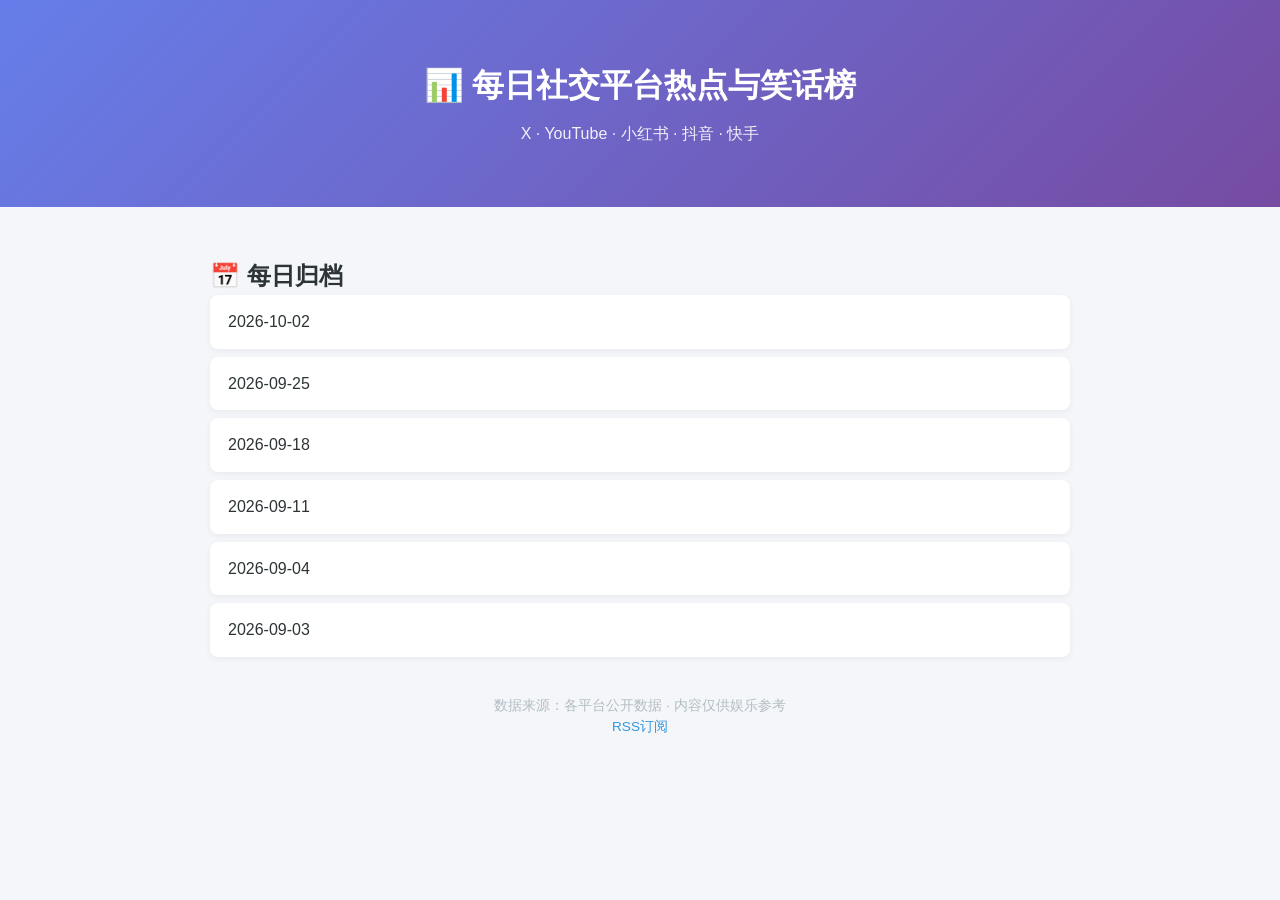
==== site/index.html @ c75c4a79 "📊 Weekly update: 2026-10-02" ====
<!DOCTYPE html>
<html lang="zh-CN">
<head>
    <meta charset="UTF-8">
    <meta name="viewport" content="width=device-width, initial-scale=1.0">
    <title>每日社交平台热点与笑话榜</title>
    <link rel="stylesheet" href="css/style.css">
</head>
<body>
    <header class="site-header">
        <div class="container">
            <h1>📊 每日社交平台热点与笑话榜</h1>
            <p class="subtitle">X · YouTube · 小红书 · 抖音 · 快手</p>
        </div>
    </header>
    <main class="container">
        <section>
            <h2>📅 每日归档</h2>
            <ul class="archive-list"><li><a href="Joke/2026-10-02/">2026-10-02</a></li><li><a href="Joke/2026-09-25/">2026-09-25</a></li><li><a href="Joke/2026-09-18/">2026-09-18</a></li><li><a href="Joke/2026-09-11/">2026-09-11</a></li><li><a href="Joke/2026-09-04/">2026-09-04</a></li><li><a href="Joke/2026-09-03/">2026-09-03</a></li></ul>
        </section>
        <footer class="site-footer">
            <p>数据来源：各平台公开数据 · 内容仅供娱乐参考</p>
            <p><a href="rss.xml">RSS订阅</a></p>
        </footer>
    </main>
</body>
</html>
---- site/css/style.css ----
/* ============================================
   每日社交平台热门榜 - 样式表
   响应式设计，移动端友好
   ============================================ */

* {
    margin: 0;
    padding: 0;
    box-sizing: border-box;
}

body {
    font-family: -apple-system, BlinkMacSystemFont, "Segoe UI", "PingFang SC",
        "Hiragino Sans GB", "Microsoft YaHei", sans-serif;
    background: #f5f6fa;
    color: #2d3436;
    line-height: 1.6;
}

.container {
    max-width: 900px;
    margin: 0 auto;
    padding: 20px;
}

/* ===== Header ===== */
.site-header {
    background: linear-gradient(135deg, #667eea 0%, #764ba2 100%);
    color: #fff;
    padding: 40px 0;
    text-align: center;
    margin-bottom: 30px;
}

.site-header h1 {
    font-size: 2rem;
    margin-bottom: 10px;
}

.site-header .subtitle {
    font-size: 1rem;
    opacity: 0.9;
}

/* ===== Date badge ===== */
.date-badge {
    display: inline-block;
    background: #3498db;
    color: #fff;
    padding: 6px 16px;
    border-radius: 20px;
    font-size: 0.9rem;
    margin-bottom: 25px;
}

/* ===== Platform sections ===== */
.platform-section {
    margin-bottom: 35px;
}

.platform-section h2 {
    font-size: 1.3rem;
    margin-bottom: 15px;
    padding-left: 12px;
    color: #2d3436;
}

.card-list {
    display: grid;
    gap: 12px;
}

.card {
    background: #fff;
    border-radius: 10px;
    padding: 16px 18px;
    box-shadow: 0 2px 8px rgba(0,0,0,0.06);
    display: flex;
    align-items: flex-start;
    gap: 14px;
    transition: transform 0.2s, box-shadow 0.2s;
}

.card:hover {
    transform: translateY(-2px);
    box-shadow: 0 4px 15px rgba(0,0,0,0.1);
}

.card-rank {
    font-size: 1.3rem;
    min-width: 40px;
    text-align: center;
    padding-top: 2px;
}

.card h3 {
    font-size: 1rem;
    margin-bottom: 6px;
    flex: 1;
}

.card h3 a {
    color: #2d3436;
    text-decoration: none;
}

.card h3 a:hover {
    color: #3498db;
}

.card .desc {
    font-size: 0.9rem;
    color: #636e72;
    margin-bottom: 8px;
}

.card .meta {
    font-size: 0.8rem;
    color: #b2bec3;
    display: flex;
    gap: 15px;
}

/* ===== Jokes section ===== */
.joke-section {
    margin-top: 35px;
}

.joke-section h2 {
    font-size: 1.3rem;
    margin-bottom: 15px;
    padding-left: 12px;
    color: #2d3436;
}

.joke-list {
    display: grid;
    gap: 10px;
}

.joke-card {
    background: #fff;
    border-radius: 10px;
    padding: 14px 16px;
    box-shadow: 0 2px 6px rgba(0,0,0,0.05);
    display: flex;
    gap: 14px;
    align-items: flex-start;
}

.joke-number {
    background: #f39c12;
    color: #fff;
    border-radius: 50%;
    width: 28px;
    height: 28px;
    display: flex;
    align-items: center;
    justify-content: center;
    font-size: 0.85rem;
    font-weight: bold;
    flex-shrink: 0;
}

.joke-content p {
    font-size: 0.95rem;
    color: #2d3436;
    margin-bottom: 8px;
}

.joke-tags {
    display: flex;
    gap: 8px;
    flex-wrap: wrap;
}

.tag {
    background: #f1f2f6;
    color: #636e72;
    font-size: 0.75rem;
    padding: 3px 10px;
    border-radius: 12px;
}

/* ===== Archive list ===== */
.archive-list {
    list-style: none;
    padding: 0;
}

.archive-list li {
    background: #fff;
    margin-bottom: 8px;
    border-radius: 8px;
    box-shadow: 0 2px 6px rgba(0,0,0,0.05);
}

.archive-list li a {
    display: block;
    padding: 14px 18px;
    color: #2d3436;
    text-decoration: none;
    font-weight: 500;
}

.archive-list li a:hover {
    background: #f1f2f6;
    color: #3498db;
}

/* ===== 双报告：热点汇总 + 笑话榜 ===== */
.report-divider {
    border-top: 2px dashed #dfe6e9;
    margin: 40px 0;
}

.section-sub {
    font-size: 0.85rem;
    color: #b2bec3;
    margin-bottom: 14px;
}

.note {
    font-size: 0.8rem;
    color: #ffeaa7;
    margin-top: 6px;
}

.heat {
    color: #e17055;
    font-weight: 600;
}

.empty-hint {
    font-size: 0.9rem;
    color: #b2bec3;
    padding: 12px 0;
}

.funny-section {
    margin-top: 0;
}

.joke-title a {
    font-size: 0.9rem;
    font-weight: 600;
    color: #636e72;
    text-decoration: none;
}

.joke-title a:hover {
    color: #3498db;
}

.joke-text {
    font-size: 0.98rem;
    color: #2d3436;
    line-height: 1.7;
}

.tag-real {
    background: #dff9fb;
    color: #0984e3;
}

.tag-gen {
    background: #dcdde1;
    color: #57606f;
}

/* ===== Footer ===== */
.site-footer {
    text-align: center;
    padding: 30px 0 20px;
    color: #b2bec3;
    font-size: 0.85rem;
}

.site-footer a {
    color: #3498db;
    text-decoration: none;
}

.site-footer a:hover {
    text-decoration: underline;
}

/* ===== Responsive ===== */
@media (max-width: 600px) {
    .site-header h1 {
        font-size: 1.5rem;
    }
    
    .card {
        flex-direction: column;
        gap: 8px;
    }
    
    .card-rank {
        font-size: 1.1rem;
    }
}
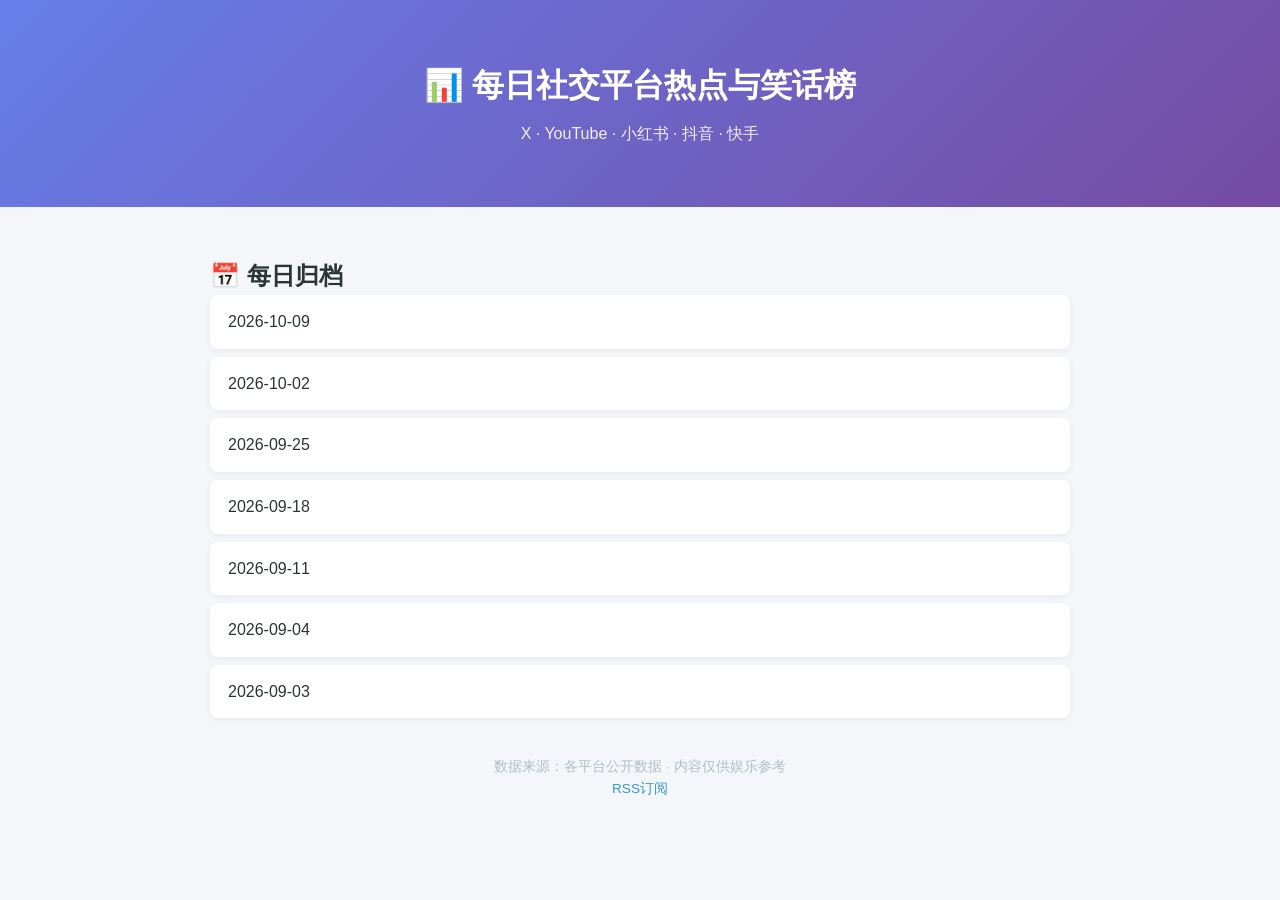
==== commit d15897de: "📊 Weekly update: 2026-10-09" ====
--- a/site/index.html
+++ b/site/index.html
@@ -16,7 +16,7 @@
     <main class="container">
         <section>
             <h2>📅 每日归档</h2>
-            <ul class="archive-list"><li><a href="Joke/2026-10-02/">2026-10-02</a></li><li><a href="Joke/2026-09-25/">2026-09-25</a></li><li><a href="Joke/2026-09-18/">2026-09-18</a></li><li><a href="Joke/2026-09-11/">2026-09-11</a></li><li><a href="Joke/2026-09-04/">2026-09-04</a></li><li><a href="Joke/2026-09-03/">2026-09-03</a></li></ul>
+            <ul class="archive-list"><li><a href="Joke/2026-10-09/">2026-10-09</a></li><li><a href="Joke/2026-10-02/">2026-10-02</a></li><li><a href="Joke/2026-09-25/">2026-09-25</a></li><li><a href="Joke/2026-09-18/">2026-09-18</a></li><li><a href="Joke/2026-09-11/">2026-09-11</a></li><li><a href="Joke/2026-09-04/">2026-09-04</a></li><li><a href="Joke/2026-09-03/">2026-09-03</a></li></ul>
         </section>
         <footer class="site-footer">
             <p>数据来源：各平台公开数据 · 内容仅供娱乐参考</p>
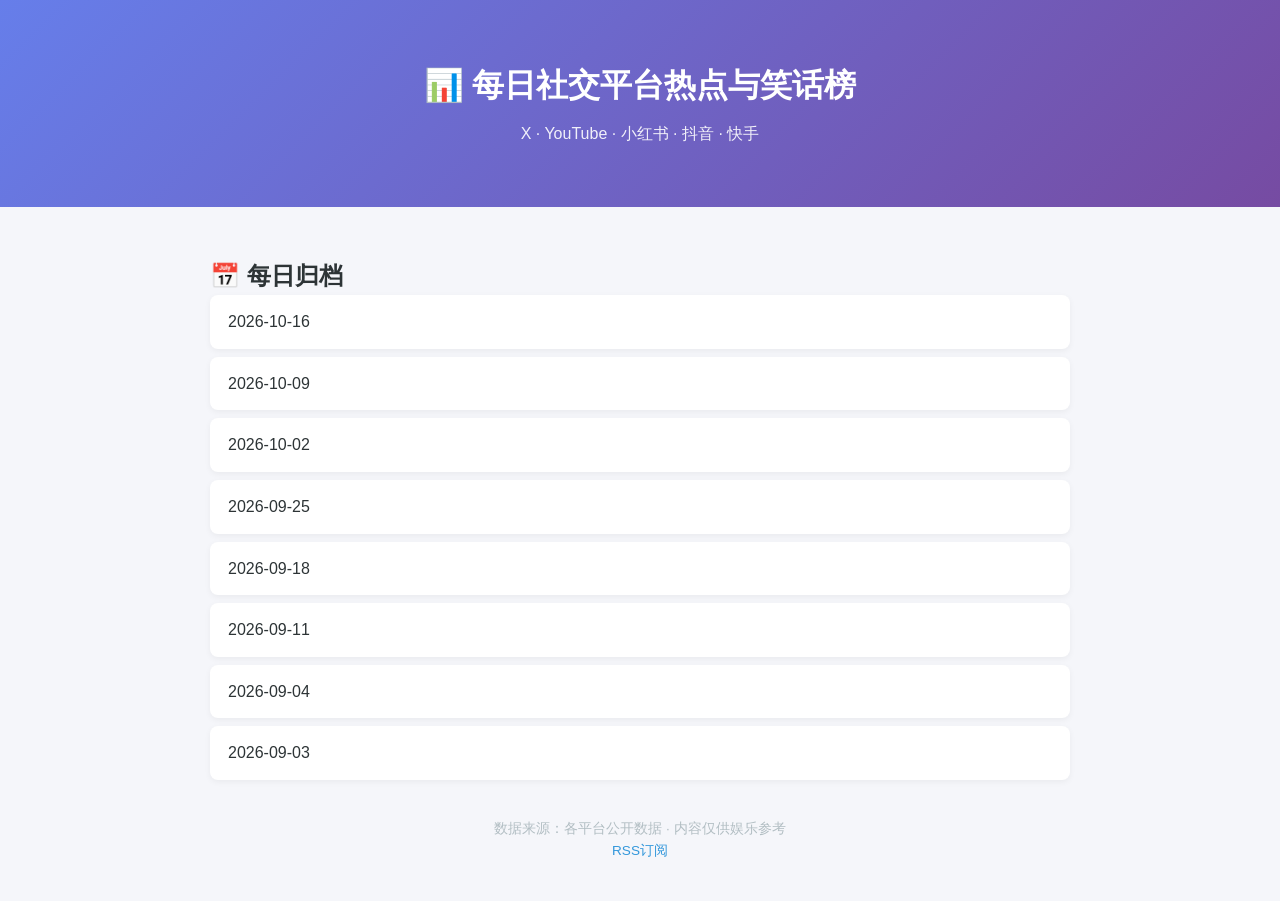
==== commit c6c56223: "📊 Weekly update: 2026-10-16" ====
--- a/site/index.html
+++ b/site/index.html
@@ -16,7 +16,7 @@
     <main class="container">
         <section>
             <h2>📅 每日归档</h2>
-            <ul class="archive-list"><li><a href="Joke/2026-10-09/">2026-10-09</a></li><li><a href="Joke/2026-10-02/">2026-10-02</a></li><li><a href="Joke/2026-09-25/">2026-09-25</a></li><li><a href="Joke/2026-09-18/">2026-09-18</a></li><li><a href="Joke/2026-09-11/">2026-09-11</a></li><li><a href="Joke/2026-09-04/">2026-09-04</a></li><li><a href="Joke/2026-09-03/">2026-09-03</a></li></ul>
+            <ul class="archive-list"><li><a href="Joke/2026-10-16/">2026-10-16</a></li><li><a href="Joke/2026-10-09/">2026-10-09</a></li><li><a href="Joke/2026-10-02/">2026-10-02</a></li><li><a href="Joke/2026-09-25/">2026-09-25</a></li><li><a href="Joke/2026-09-18/">2026-09-18</a></li><li><a href="Joke/2026-09-11/">2026-09-11</a></li><li><a href="Joke/2026-09-04/">2026-09-04</a></li><li><a href="Joke/2026-09-03/">2026-09-03</a></li></ul>
         </section>
         <footer class="site-footer">
             <p>数据来源：各平台公开数据 · 内容仅供娱乐参考</p>
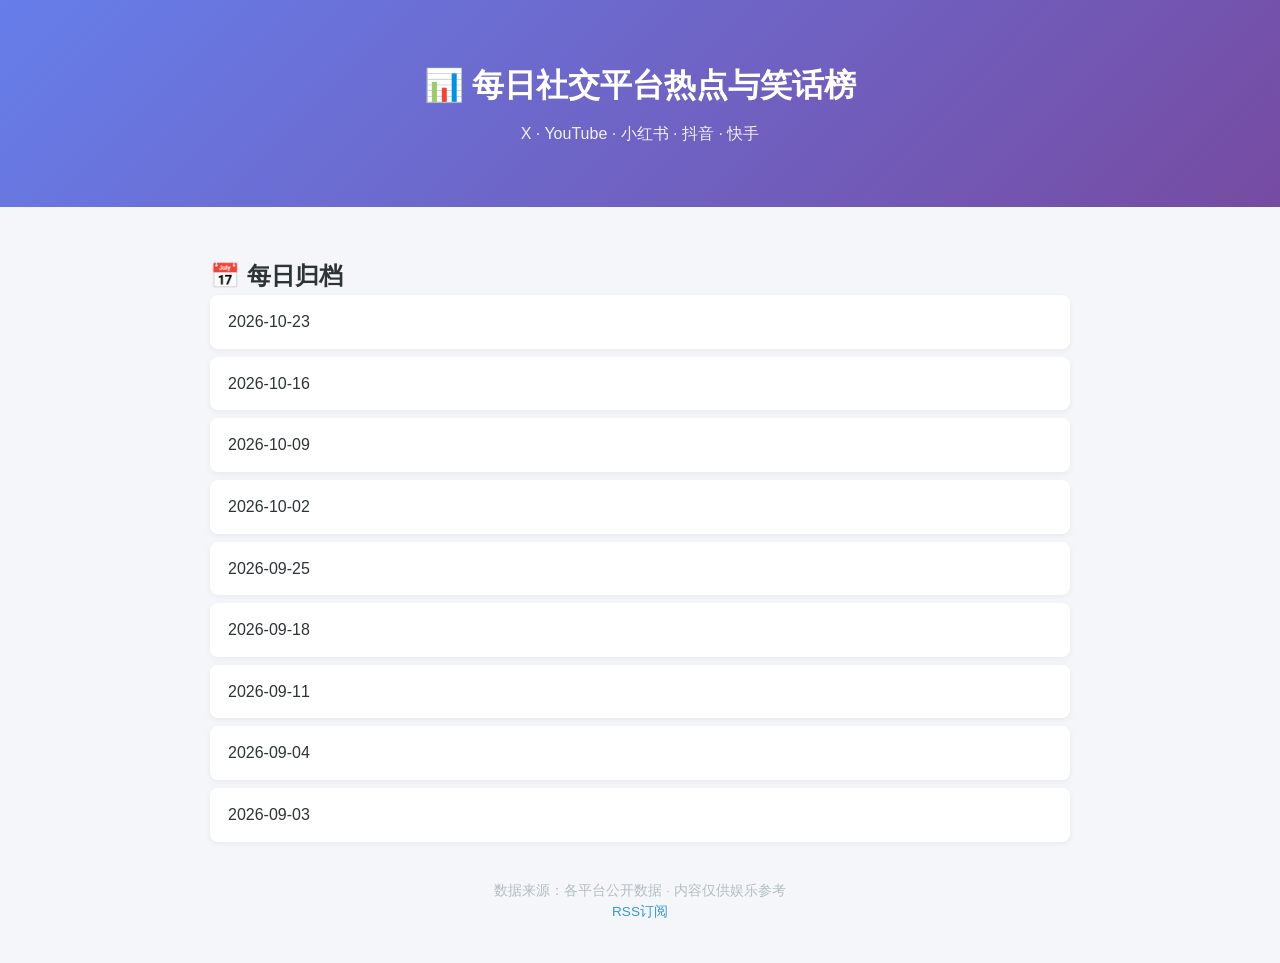
==== commit a5344c00: "📊 Weekly update: 2026-10-23" ====
--- a/site/index.html
+++ b/site/index.html
@@ -16,7 +16,7 @@
     <main class="container">
         <section>
             <h2>📅 每日归档</h2>
-            <ul class="archive-list"><li><a href="Joke/2026-10-16/">2026-10-16</a></li><li><a href="Joke/2026-10-09/">2026-10-09</a></li><li><a href="Joke/2026-10-02/">2026-10-02</a></li><li><a href="Joke/2026-09-25/">2026-09-25</a></li><li><a href="Joke/2026-09-18/">2026-09-18</a></li><li><a href="Joke/2026-09-11/">2026-09-11</a></li><li><a href="Joke/2026-09-04/">2026-09-04</a></li><li><a href="Joke/2026-09-03/">2026-09-03</a></li></ul>
+            <ul class="archive-list"><li><a href="Joke/2026-10-23/">2026-10-23</a></li><li><a href="Joke/2026-10-16/">2026-10-16</a></li><li><a href="Joke/2026-10-09/">2026-10-09</a></li><li><a href="Joke/2026-10-02/">2026-10-02</a></li><li><a href="Joke/2026-09-25/">2026-09-25</a></li><li><a href="Joke/2026-09-18/">2026-09-18</a></li><li><a href="Joke/2026-09-11/">2026-09-11</a></li><li><a href="Joke/2026-09-04/">2026-09-04</a></li><li><a href="Joke/2026-09-03/">2026-09-03</a></li></ul>
         </section>
         <footer class="site-footer">
             <p>数据来源：各平台公开数据 · 内容仅供娱乐参考</p>
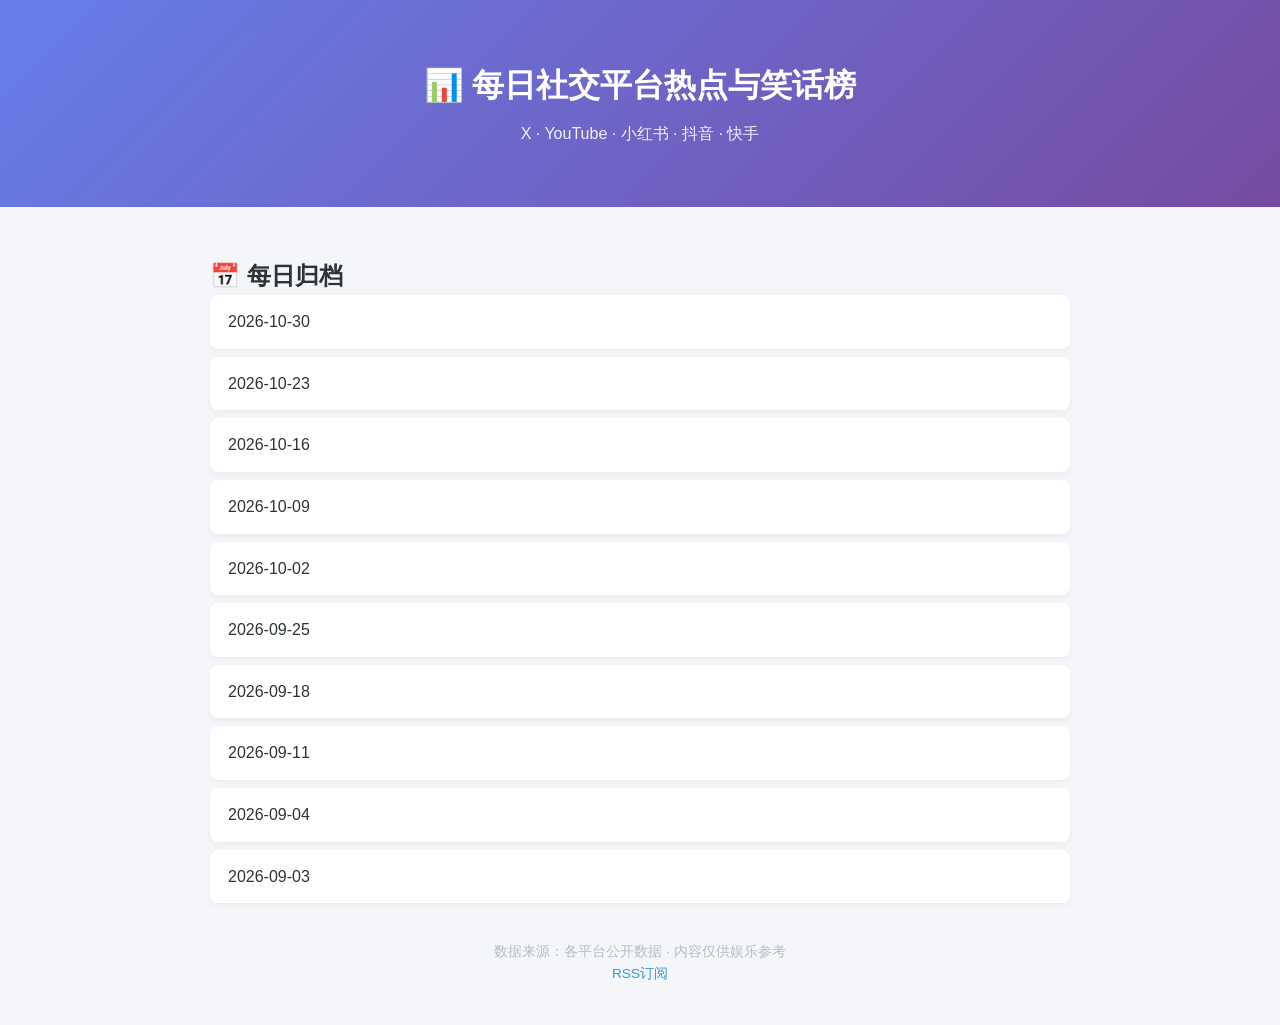
==== commit 33a58d6e: "📊 Weekly update: 2026-10-30" ====
--- a/site/index.html
+++ b/site/index.html
@@ -16,7 +16,7 @@
     <main class="container">
         <section>
             <h2>📅 每日归档</h2>
-            <ul class="archive-list"><li><a href="Joke/2026-10-23/">2026-10-23</a></li><li><a href="Joke/2026-10-16/">2026-10-16</a></li><li><a href="Joke/2026-10-09/">2026-10-09</a></li><li><a href="Joke/2026-10-02/">2026-10-02</a></li><li><a href="Joke/2026-09-25/">2026-09-25</a></li><li><a href="Joke/2026-09-18/">2026-09-18</a></li><li><a href="Joke/2026-09-11/">2026-09-11</a></li><li><a href="Joke/2026-09-04/">2026-09-04</a></li><li><a href="Joke/2026-09-03/">2026-09-03</a></li></ul>
+            <ul class="archive-list"><li><a href="Joke/2026-10-30/">2026-10-30</a></li><li><a href="Joke/2026-10-23/">2026-10-23</a></li><li><a href="Joke/2026-10-16/">2026-10-16</a></li><li><a href="Joke/2026-10-09/">2026-10-09</a></li><li><a href="Joke/2026-10-02/">2026-10-02</a></li><li><a href="Joke/2026-09-25/">2026-09-25</a></li><li><a href="Joke/2026-09-18/">2026-09-18</a></li><li><a href="Joke/2026-09-11/">2026-09-11</a></li><li><a href="Joke/2026-09-04/">2026-09-04</a></li><li><a href="Joke/2026-09-03/">2026-09-03</a></li></ul>
         </section>
         <footer class="site-footer">
             <p>数据来源：各平台公开数据 · 内容仅供娱乐参考</p>
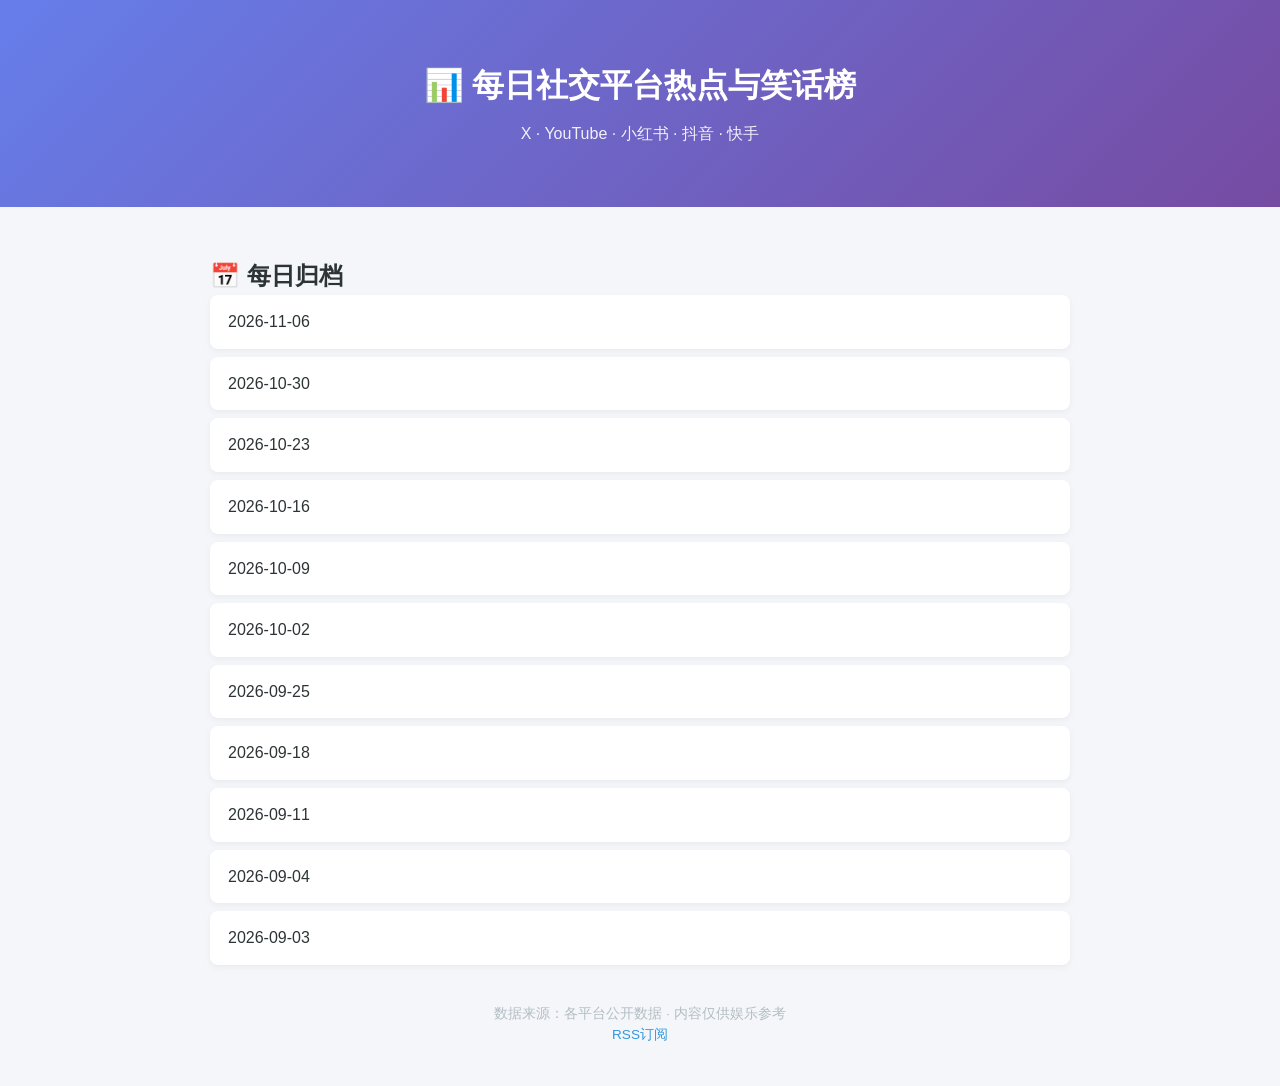
==== commit 742737b7: "📊 Weekly update: 2026-11-06" ====
--- a/site/index.html
+++ b/site/index.html
@@ -16,7 +16,7 @@
     <main class="container">
         <section>
             <h2>📅 每日归档</h2>
-            <ul class="archive-list"><li><a href="Joke/2026-10-30/">2026-10-30</a></li><li><a href="Joke/2026-10-23/">2026-10-23</a></li><li><a href="Joke/2026-10-16/">2026-10-16</a></li><li><a href="Joke/2026-10-09/">2026-10-09</a></li><li><a href="Joke/2026-10-02/">2026-10-02</a></li><li><a href="Joke/2026-09-25/">2026-09-25</a></li><li><a href="Joke/2026-09-18/">2026-09-18</a></li><li><a href="Joke/2026-09-11/">2026-09-11</a></li><li><a href="Joke/2026-09-04/">2026-09-04</a></li><li><a href="Joke/2026-09-03/">2026-09-03</a></li></ul>
+            <ul class="archive-list"><li><a href="Joke/2026-11-06/">2026-11-06</a></li><li><a href="Joke/2026-10-30/">2026-10-30</a></li><li><a href="Joke/2026-10-23/">2026-10-23</a></li><li><a href="Joke/2026-10-16/">2026-10-16</a></li><li><a href="Joke/2026-10-09/">2026-10-09</a></li><li><a href="Joke/2026-10-02/">2026-10-02</a></li><li><a href="Joke/2026-09-25/">2026-09-25</a></li><li><a href="Joke/2026-09-18/">2026-09-18</a></li><li><a href="Joke/2026-09-11/">2026-09-11</a></li><li><a href="Joke/2026-09-04/">2026-09-04</a></li><li><a href="Joke/2026-09-03/">2026-09-03</a></li></ul>
         </section>
         <footer class="site-footer">
             <p>数据来源：各平台公开数据 · 内容仅供娱乐参考</p>
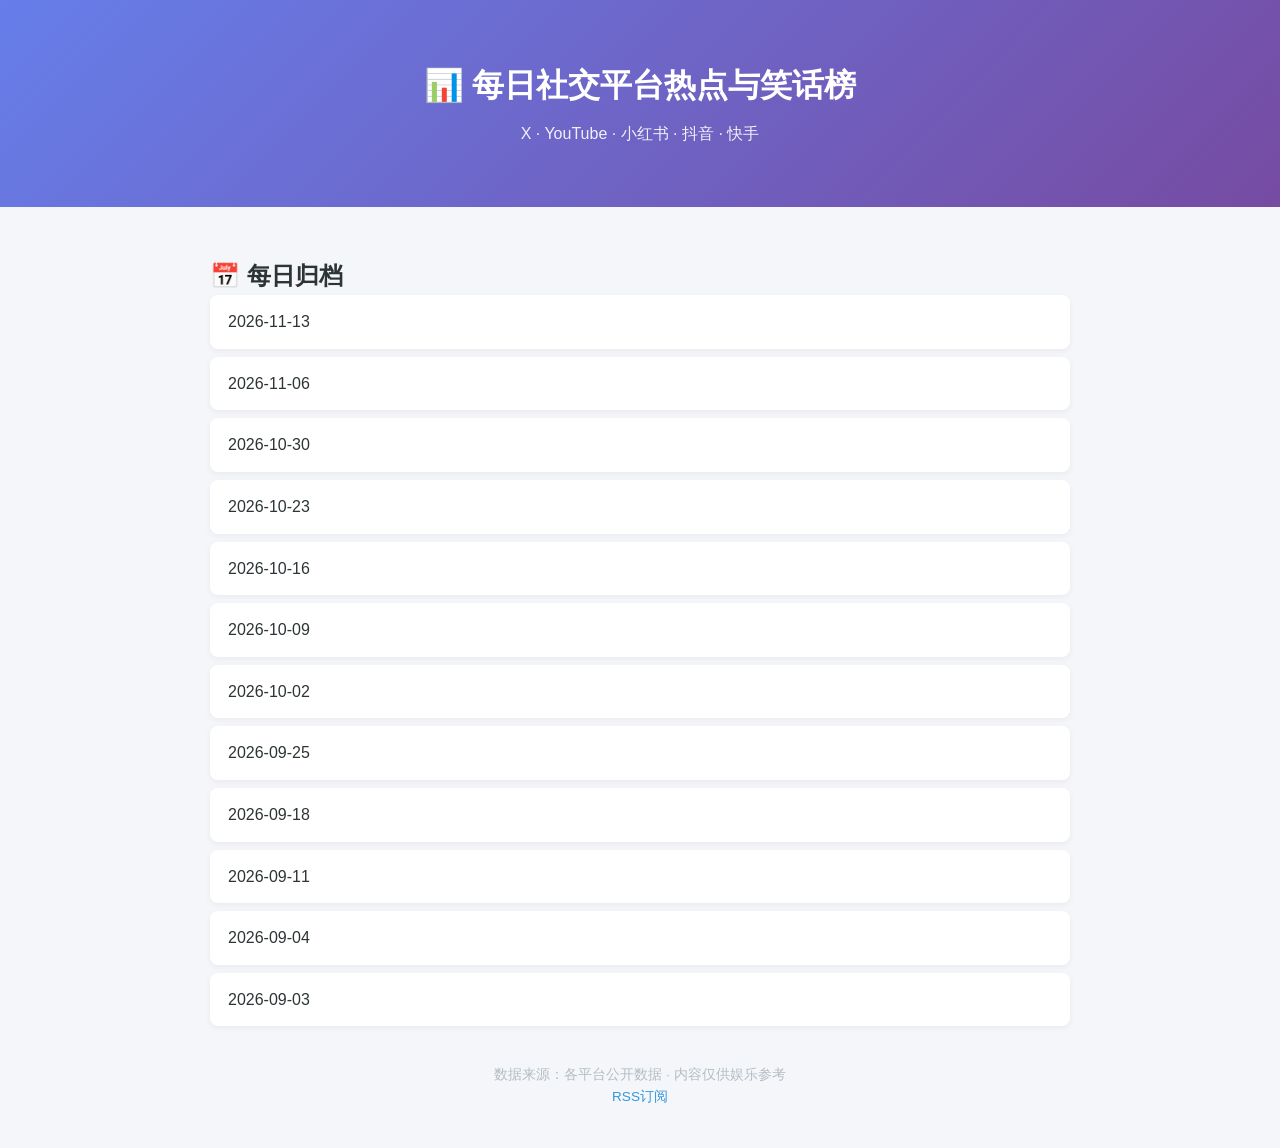
==== commit bef18536: "📊 Weekly update: 2026-11-13" ====
--- a/site/index.html
+++ b/site/index.html
@@ -16,7 +16,7 @@
     <main class="container">
         <section>
             <h2>📅 每日归档</h2>
-            <ul class="archive-list"><li><a href="Joke/2026-11-06/">2026-11-06</a></li><li><a href="Joke/2026-10-30/">2026-10-30</a></li><li><a href="Joke/2026-10-23/">2026-10-23</a></li><li><a href="Joke/2026-10-16/">2026-10-16</a></li><li><a href="Joke/2026-10-09/">2026-10-09</a></li><li><a href="Joke/2026-10-02/">2026-10-02</a></li><li><a href="Joke/2026-09-25/">2026-09-25</a></li><li><a href="Joke/2026-09-18/">2026-09-18</a></li><li><a href="Joke/2026-09-11/">2026-09-11</a></li><li><a href="Joke/2026-09-04/">2026-09-04</a></li><li><a href="Joke/2026-09-03/">2026-09-03</a></li></ul>
+            <ul class="archive-list"><li><a href="Joke/2026-11-13/">2026-11-13</a></li><li><a href="Joke/2026-11-06/">2026-11-06</a></li><li><a href="Joke/2026-10-30/">2026-10-30</a></li><li><a href="Joke/2026-10-23/">2026-10-23</a></li><li><a href="Joke/2026-10-16/">2026-10-16</a></li><li><a href="Joke/2026-10-09/">2026-10-09</a></li><li><a href="Joke/2026-10-02/">2026-10-02</a></li><li><a href="Joke/2026-09-25/">2026-09-25</a></li><li><a href="Joke/2026-09-18/">2026-09-18</a></li><li><a href="Joke/2026-09-11/">2026-09-11</a></li><li><a href="Joke/2026-09-04/">2026-09-04</a></li><li><a href="Joke/2026-09-03/">2026-09-03</a></li></ul>
         </section>
         <footer class="site-footer">
             <p>数据来源：各平台公开数据 · 内容仅供娱乐参考</p>
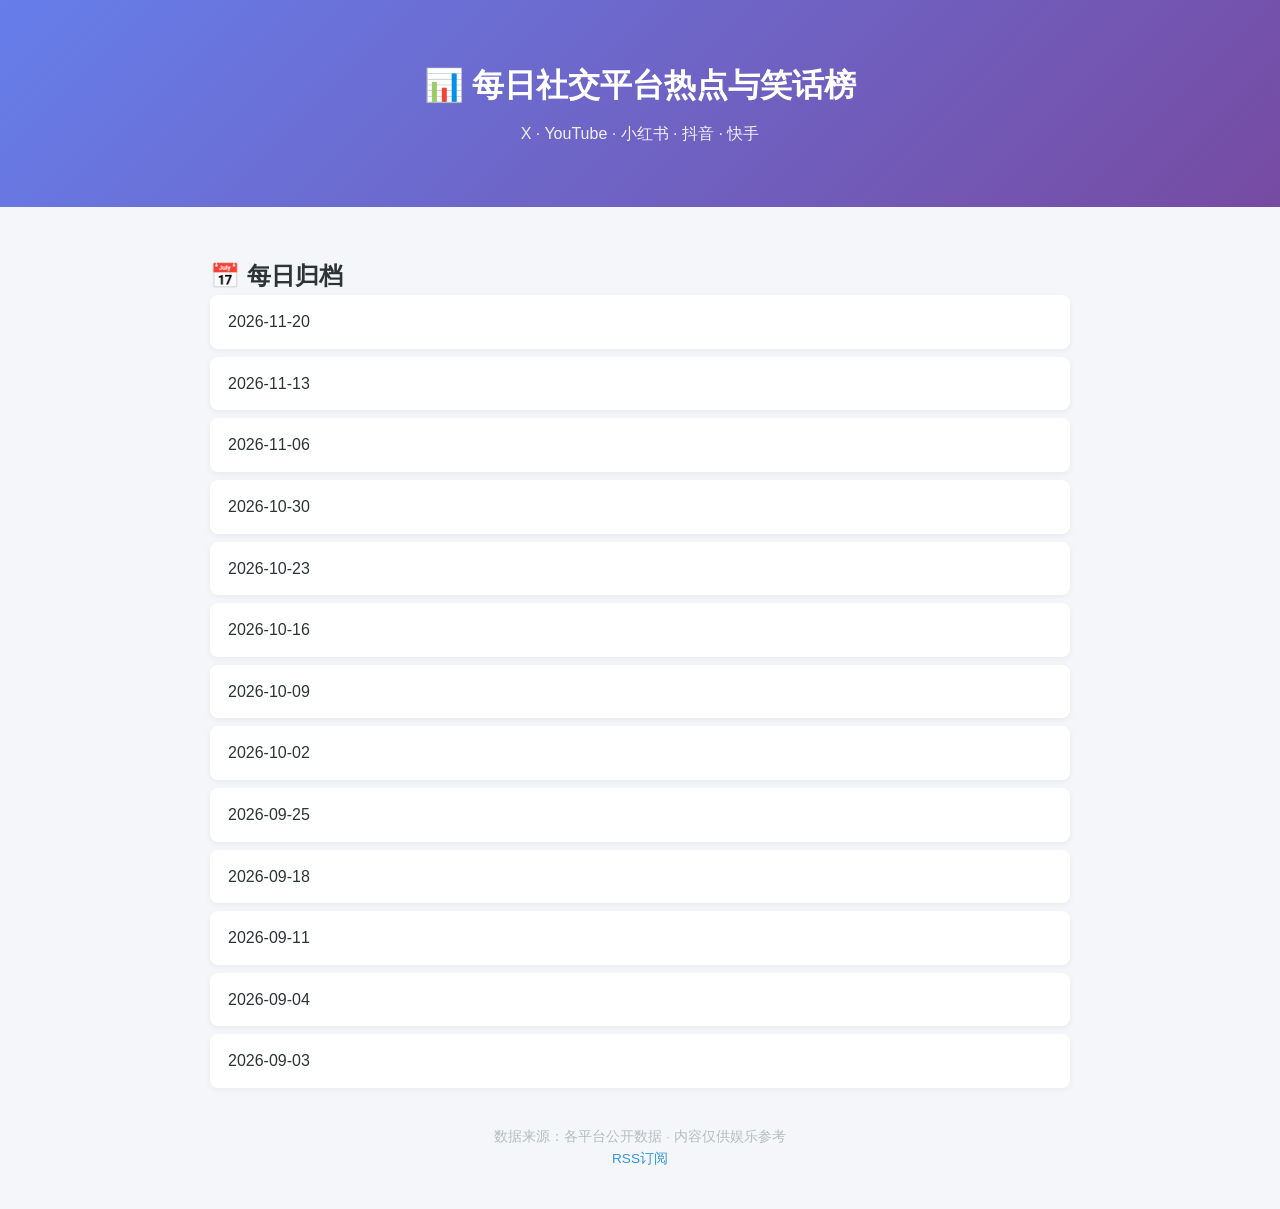
==== commit 05762e97: "📊 Weekly update: 2026-11-20" ====
--- a/site/index.html
+++ b/site/index.html
@@ -16,7 +16,7 @@
     <main class="container">
         <section>
             <h2>📅 每日归档</h2>
-            <ul class="archive-list"><li><a href="Joke/2026-11-13/">2026-11-13</a></li><li><a href="Joke/2026-11-06/">2026-11-06</a></li><li><a href="Joke/2026-10-30/">2026-10-30</a></li><li><a href="Joke/2026-10-23/">2026-10-23</a></li><li><a href="Joke/2026-10-16/">2026-10-16</a></li><li><a href="Joke/2026-10-09/">2026-10-09</a></li><li><a href="Joke/2026-10-02/">2026-10-02</a></li><li><a href="Joke/2026-09-25/">2026-09-25</a></li><li><a href="Joke/2026-09-18/">2026-09-18</a></li><li><a href="Joke/2026-09-11/">2026-09-11</a></li><li><a href="Joke/2026-09-04/">2026-09-04</a></li><li><a href="Joke/2026-09-03/">2026-09-03</a></li></ul>
+            <ul class="archive-list"><li><a href="Joke/2026-11-20/">2026-11-20</a></li><li><a href="Joke/2026-11-13/">2026-11-13</a></li><li><a href="Joke/2026-11-06/">2026-11-06</a></li><li><a href="Joke/2026-10-30/">2026-10-30</a></li><li><a href="Joke/2026-10-23/">2026-10-23</a></li><li><a href="Joke/2026-10-16/">2026-10-16</a></li><li><a href="Joke/2026-10-09/">2026-10-09</a></li><li><a href="Joke/2026-10-02/">2026-10-02</a></li><li><a href="Joke/2026-09-25/">2026-09-25</a></li><li><a href="Joke/2026-09-18/">2026-09-18</a></li><li><a href="Joke/2026-09-11/">2026-09-11</a></li><li><a href="Joke/2026-09-04/">2026-09-04</a></li><li><a href="Joke/2026-09-03/">2026-09-03</a></li></ul>
         </section>
         <footer class="site-footer">
             <p>数据来源：各平台公开数据 · 内容仅供娱乐参考</p>
